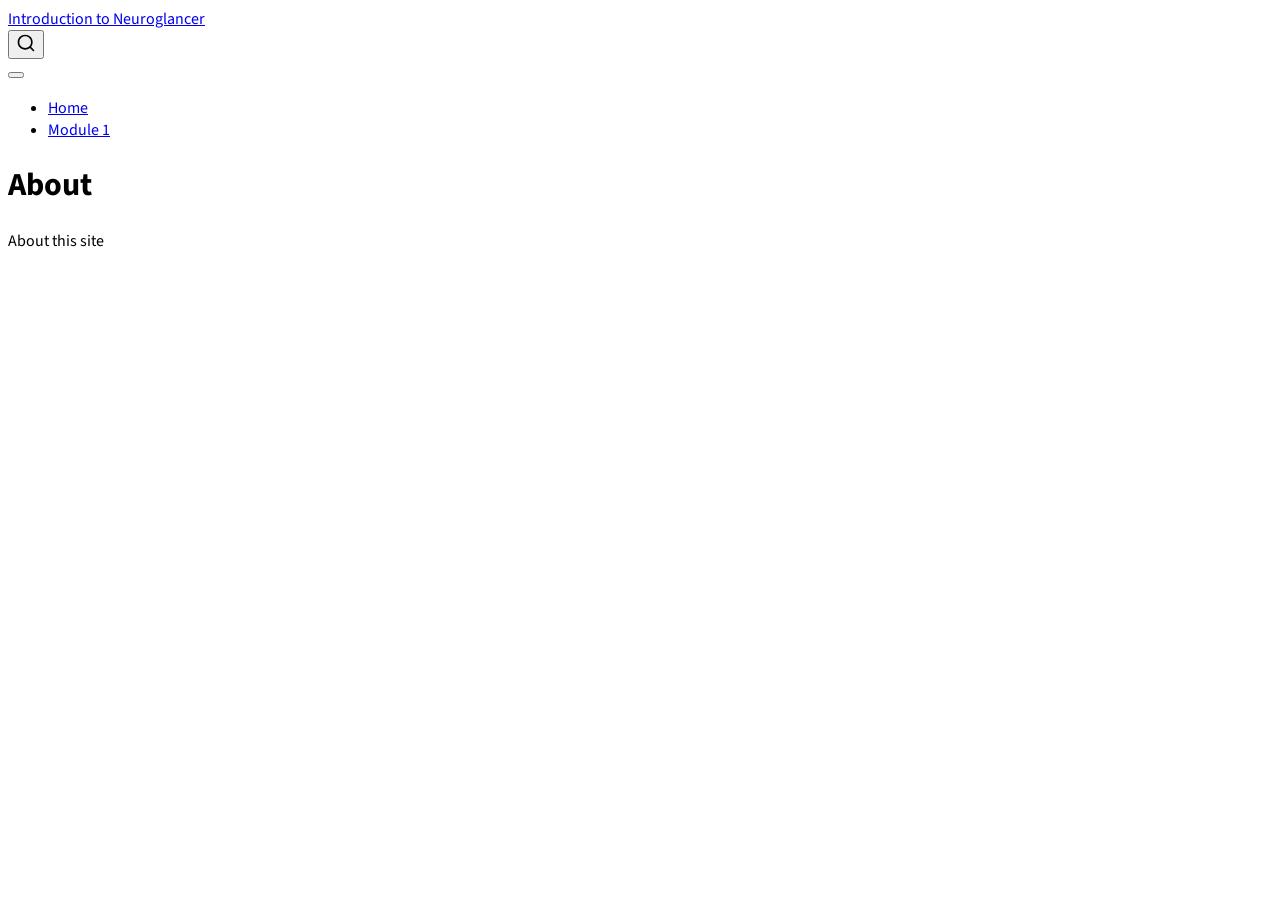
==== about.html @ 0a930d96 "Built site for gh-pages" ====
<!DOCTYPE html>
<html xmlns="http://www.w3.org/1999/xhtml" lang="en" xml:lang="en"><head>

<meta charset="utf-8">
<meta name="generator" content="quarto-1.9.38">

<meta name="viewport" content="width=device-width, initial-scale=1.0, user-scalable=yes">


<title>About – Introduction to Neuroglancer</title>
<style>
/* Default styles provided by pandoc.
** See https://pandoc.org/MANUAL.html#variables-for-html for config info.
*/
code{white-space: pre-wrap;}
span.smallcaps{font-variant: small-caps;}
div.columns{display: flex; gap: min(4vw, 1.5em);}
div.column{flex: auto; overflow-x: auto;}
div.hanging-indent{margin-left: 1.5em; text-indent: -1.5em;}
ul.task-list{list-style: none;}
ul.task-list li input[type="checkbox"] {
  width: 0.8em;
  margin: 0 0.8em 0.2em -1em; /* quarto-specific, see https://github.com/quarto-dev/quarto-cli/issues/4556 */ 
  vertical-align: middle;
}
</style>


<script src="site_libs/quarto-nav/quarto-nav.js"></script>
<script src="site_libs/quarto-nav/headroom.min.js"></script>
<script src="site_libs/clipboard/clipboard.min.js"></script>
<script src="site_libs/quarto-search/autocomplete.umd.js"></script>
<script src="site_libs/quarto-search/fuse.min.js"></script>
<script src="site_libs/quarto-search/quarto-search.js"></script>
<meta name="quarto:offset" content="./">
<script src="site_libs/quarto-html/quarto.js" type="module"></script>
<script src="site_libs/quarto-html/tabsets/tabsets.js" type="module"></script>
<script src="site_libs/quarto-html/popper.min.js"></script>
<script src="site_libs/quarto-html/tippy.umd.min.js"></script>
<script src="site_libs/quarto-html/anchor.min.js"></script>
<link href="site_libs/quarto-html/tippy.css" rel="stylesheet">
<link href="site_libs/quarto-html/quarto-syntax-highlighting-15634bcf2e68342d4ad2dfa704d543f6.css" rel="stylesheet" id="quarto-text-highlighting-styles">
<script src="site_libs/bootstrap/bootstrap.min.js"></script>
<link href="site_libs/bootstrap/bootstrap-icons.css" rel="stylesheet">
<link href="site_libs/bootstrap/bootstrap-a0f9fd0d421825b736dc1bbcbcba2219.min.css" rel="stylesheet" append-hash="true" id="quarto-bootstrap" data-mode="light">
<script id="quarto-search-options" type="application/json">{
  "location": "navbar",
  "copy-button": false,
  "collapse-after": 3,
  "panel-placement": "end",
  "type": "overlay",
  "limit": 50,
  "keyboard-shortcut": [
    "f",
    "/",
    "s"
  ],
  "show-item-context": false,
  "language": {
    "search-no-results-text": "No results",
    "search-matching-documents-text": "matching documents",
    "search-copy-link-title": "Copy link to search",
    "search-hide-matches-text": "Hide additional matches",
    "search-more-match-text": "more match in this document",
    "search-more-matches-text": "more matches in this document",
    "search-clear-button-title": "Clear",
    "search-text-placeholder": "",
    "search-detached-cancel-button-title": "Cancel",
    "search-submit-button-title": "Submit",
    "search-label": "Search"
  }
}</script>


<link rel="stylesheet" href="styles.css">
</head>

<body class="nav-fixed quarto-light">

<div id="quarto-search-results"></div>
  <header id="quarto-header" class="headroom fixed-top">
    <nav class="navbar navbar-expand-lg " data-bs-theme="dark">
      <div class="navbar-container container-fluid">
      <div class="navbar-brand-container mx-auto">
    <a class="navbar-brand" href="./index.html">
    <span class="navbar-title">Introduction to Neuroglancer</span>
    </a>
  </div>
            <div id="quarto-search" class="" title="Search"></div>
          <button class="navbar-toggler" type="button" data-bs-toggle="collapse" data-bs-target="#navbarCollapse" aria-controls="navbarCollapse" role="menu" aria-expanded="false" aria-label="Toggle navigation" onclick="if (window.quartoToggleHeadroom) { window.quartoToggleHeadroom(); }">
  <span class="navbar-toggler-icon"></span>
</button>
          <div class="collapse navbar-collapse" id="navbarCollapse">
            <ul class="navbar-nav navbar-nav-scroll me-auto">
  <li class="nav-item">
    <a class="nav-link" href="./index.html"> 
<span class="menu-text">Home</span></a>
  </li>  
  <li class="nav-item">
    <a class="nav-link" href="./module-1.html"> 
<span class="menu-text">Module 1</span></a>
  </li>  
</ul>
          </div> <!-- /navcollapse -->
            <div class="quarto-navbar-tools">
</div>
      </div> <!-- /container-fluid -->
    </nav>
</header>
<!-- content -->
<div id="quarto-content" class="quarto-container page-columns page-rows-contents page-layout-article page-navbar">
<!-- sidebar -->
<!-- margin-sidebar -->
    <div id="quarto-margin-sidebar" class="sidebar margin-sidebar zindex-bottom">
        
    </div>
<!-- main -->
<main class="content" id="quarto-document-content">

<header id="title-block-header" class="quarto-title-block default">
<div class="quarto-title">
<h1 class="title">About</h1>
</div>



<div class="quarto-title-meta">

    
  
    
  </div>
  


</header>


<p>About this site</p>



</main> <!-- /main -->
<script id="quarto-html-after-body" type="application/javascript">
  window.document.addEventListener("DOMContentLoaded", function (event) {
    const icon = "";
    const anchorJS = new window.AnchorJS();
    anchorJS.options = {
      placement: 'right',
      icon: icon
    };
    anchorJS.add('.anchored');
    const isCodeAnnotation = (el) => {
      for (const clz of el.classList) {
        if (clz.startsWith('code-annotation-')) {                     
          return true;
        }
      }
      return false;
    }
    const onCopySuccess = function(e) {
      // button target
      const button = e.trigger;
      // don't keep focus
      button.blur();
      // flash "checked"
      button.classList.add('code-copy-button-checked');
      var currentTitle = button.getAttribute("title");
      button.setAttribute("title", "Copied!");
      let tooltip;
      if (window.bootstrap) {
        button.setAttribute("data-bs-toggle", "tooltip");
        button.setAttribute("data-bs-placement", "left");
        button.setAttribute("data-bs-title", "Copied!");
        tooltip = new bootstrap.Tooltip(button, 
          { trigger: "manual", 
            customClass: "code-copy-button-tooltip",
            offset: [0, -8]});
        tooltip.show();    
      }
      setTimeout(function() {
        if (tooltip) {
          tooltip.hide();
          button.removeAttribute("data-bs-title");
          button.removeAttribute("data-bs-toggle");
          button.removeAttribute("data-bs-placement");
        }
        button.setAttribute("title", currentTitle);
        button.classList.remove('code-copy-button-checked');
      }, 1000);
      // clear code selection
      e.clearSelection();
    }
    const getTextToCopy = function(trigger) {
      const outerScaffold = trigger.parentElement.cloneNode(true);
      const codeEl = outerScaffold.querySelector('code');
      for (const childEl of codeEl.children) {
        if (isCodeAnnotation(childEl)) {
          childEl.remove();
        }
      }
      return codeEl.innerText;
    }
    const clipboard = new window.ClipboardJS('.code-copy-button:not([data-in-quarto-modal])', {
      text: getTextToCopy
    });
    clipboard.on('success', onCopySuccess);
    if (window.document.getElementById('quarto-embedded-source-code-modal')) {
      const clipboardModal = new window.ClipboardJS('.code-copy-button[data-in-quarto-modal]', {
        text: getTextToCopy,
        container: window.document.getElementById('quarto-embedded-source-code-modal')
      });
      clipboardModal.on('success', onCopySuccess);
    }
      var localhostRegex = new RegExp(/^(?:http|https):\/\/localhost\:?[0-9]*\//);
      var mailtoRegex = new RegExp(/^mailto:/);
        var filterRegex = new RegExp('/' + window.location.host + '/');
      var isInternal = (href) => {
          return filterRegex.test(href) || localhostRegex.test(href) || mailtoRegex.test(href);
      }
      // Inspect non-navigation links and adorn them if external
     var links = window.document.querySelectorAll('a[href]:not(.nav-link):not(.navbar-brand):not(.toc-action):not(.sidebar-link):not(.sidebar-item-toggle):not(.pagination-link):not(.no-external):not([aria-hidden]):not(.dropdown-item):not(.quarto-navigation-tool):not(.about-link)');
      for (var i=0; i<links.length; i++) {
        const link = links[i];
        if (!isInternal(link.href)) {
          // undo the damage that might have been done by quarto-nav.js in the case of
          // links that we want to consider external
          if (link.dataset.originalHref !== undefined) {
            link.href = link.dataset.originalHref;
          }
            // target, if specified
            link.setAttribute("target", "_blank");
            if (link.getAttribute("rel") === null) {
              link.setAttribute("rel", "noopener");
            }
        }
      }
    function tippyHover(el, contentFn, onTriggerFn, onUntriggerFn) {
      const config = {
        allowHTML: true,
        maxWidth: 500,
        delay: 100,
        arrow: false,
        appendTo: function(el) {
            return el.parentElement;
        },
        interactive: true,
        interactiveBorder: 10,
        theme: 'quarto',
        placement: 'bottom-start',
      };
      if (contentFn) {
        config.content = contentFn;
      }
      if (onTriggerFn) {
        config.onTrigger = onTriggerFn;
      }
      if (onUntriggerFn) {
        config.onUntrigger = onUntriggerFn;
      }
      window.tippy(el, config); 
    }
    const noterefs = window.document.querySelectorAll('a[role="doc-noteref"]');
    for (var i=0; i<noterefs.length; i++) {
      const ref = noterefs[i];
      tippyHover(ref, function() {
        // use id or data attribute instead here
        let href = ref.getAttribute('data-footnote-href') || ref.getAttribute('href');
        try { href = new URL(href).hash; } catch {}
        const id = href.replace(/^#\/?/, "");
        const note = window.document.getElementById(id);
        if (note) {
          return note.innerHTML;
        } else {
          return "";
        }
      });
    }
    const xrefs = window.document.querySelectorAll('a.quarto-xref');
    const processXRef = (id, note) => {
      // Strip column container classes
      const stripColumnClz = (el) => {
        el.classList.remove("page-full", "page-columns");
        if (el.children) {
          for (const child of el.children) {
            stripColumnClz(child);
          }
        }
      }
      stripColumnClz(note)
      if (id === null || id.startsWith('sec-')) {
        // Special case sections, only their first couple elements
        const container = document.createElement("div");
        if (note.children && note.children.length > 2) {
          container.appendChild(note.children[0].cloneNode(true));
          for (let i = 1; i < note.children.length; i++) {
            const child = note.children[i];
            if (child.tagName === "P" && child.innerText === "") {
              continue;
            } else {
              container.appendChild(child.cloneNode(true));
              break;
            }
          }
          if (window.Quarto?.typesetMath) {
            window.Quarto.typesetMath(container);
          }
          return container.innerHTML
        } else {
          if (window.Quarto?.typesetMath) {
            window.Quarto.typesetMath(note);
          }
          return note.innerHTML;
        }
      } else {
        // Remove any anchor links if they are present
        const anchorLink = note.querySelector('a.anchorjs-link');
        if (anchorLink) {
          anchorLink.remove();
        }
        if (window.Quarto?.typesetMath) {
          window.Quarto.typesetMath(note);
        }
        if (note.classList.contains("callout")) {
          return note.outerHTML;
        } else {
          return note.innerHTML;
        }
      }
    }
    for (var i=0; i<xrefs.length; i++) {
      const xref = xrefs[i];
      tippyHover(xref, undefined, function(instance) {
        instance.disable();
        let url = xref.getAttribute('href');
        let hash = undefined; 
        if (url.startsWith('#')) {
          hash = url;
        } else {
          try { hash = new URL(url).hash; } catch {}
        }
        if (hash) {
          const id = hash.replace(/^#\/?/, "");
          const note = window.document.getElementById(id);
          if (note !== null) {
            try {
              const html = processXRef(id, note.cloneNode(true));
              instance.setContent(html);
            } finally {
              instance.enable();
              instance.show();
            }
          } else {
            // See if we can fetch this
            fetch(url.split('#')[0])
            .then(res => res.text())
            .then(html => {
              const parser = new DOMParser();
              const htmlDoc = parser.parseFromString(html, "text/html");
              const note = htmlDoc.getElementById(id);
              if (note !== null) {
                const html = processXRef(id, note);
                instance.setContent(html);
              } 
            }).finally(() => {
              instance.enable();
              instance.show();
            });
          }
        } else {
          // See if we can fetch a full url (with no hash to target)
          // This is a special case and we should probably do some content thinning / targeting
          fetch(url)
          .then(res => res.text())
          .then(html => {
            const parser = new DOMParser();
            const htmlDoc = parser.parseFromString(html, "text/html");
            const note = htmlDoc.querySelector('main.content');
            if (note !== null) {
              // This should only happen for chapter cross references
              // (since there is no id in the URL)
              // remove the first header
              if (note.children.length > 0 && note.children[0].tagName === "HEADER") {
                note.children[0].remove();
              }
              const html = processXRef(null, note);
              instance.setContent(html);
            } 
          }).finally(() => {
            instance.enable();
            instance.show();
          });
        }
      }, function(instance) {
      });
    }
        let selectedAnnoteEl;
        const selectorForAnnotation = ( cell, annotation) => {
          let cellAttr = 'data-code-cell="' + cell + '"';
          let lineAttr = 'data-code-annotation="' +  annotation + '"';
          const selector = 'span[' + cellAttr + '][' + lineAttr + ']';
          return selector;
        }
        const selectCodeLines = (annoteEl) => {
          const doc = window.document;
          const targetCell = annoteEl.getAttribute("data-target-cell");
          const targetAnnotation = annoteEl.getAttribute("data-target-annotation");
          const annoteSpan = window.document.querySelector(selectorForAnnotation(targetCell, targetAnnotation));
          const lines = annoteSpan.getAttribute("data-code-lines").split(",");
          const lineIds = lines.map((line) => {
            return targetCell + "-" + line;
          })
          let top = null;
          let height = null;
          let parent = null;
          if (lineIds.length > 0) {
              //compute the position of the single el (top and bottom and make a div)
              const el = window.document.getElementById(lineIds[0]);
              top = el.offsetTop;
              height = el.offsetHeight;
              parent = el.parentElement.parentElement;
            if (lineIds.length > 1) {
              const lastEl = window.document.getElementById(lineIds[lineIds.length - 1]);
              const bottom = lastEl.offsetTop + lastEl.offsetHeight;
              height = bottom - top;
            }
            if (top !== null && height !== null && parent !== null) {
              // cook up a div (if necessary) and position it 
              let div = window.document.getElementById("code-annotation-line-highlight");
              if (div === null) {
                div = window.document.createElement("div");
                div.setAttribute("id", "code-annotation-line-highlight");
                div.style.position = 'absolute';
                parent.appendChild(div);
              }
              div.style.top = top - 2 + "px";
              div.style.height = height + 4 + "px";
              div.style.left = 0;
              let gutterDiv = window.document.getElementById("code-annotation-line-highlight-gutter");
              if (gutterDiv === null) {
                gutterDiv = window.document.createElement("div");
                gutterDiv.setAttribute("id", "code-annotation-line-highlight-gutter");
                gutterDiv.style.position = 'absolute';
                const codeCell = window.document.getElementById(targetCell);
                const gutter = codeCell.querySelector('.code-annotation-gutter');
                gutter.appendChild(gutterDiv);
              }
              gutterDiv.style.top = top - 2 + "px";
              gutterDiv.style.height = height + 4 + "px";
            }
            selectedAnnoteEl = annoteEl;
          }
        };
        const unselectCodeLines = () => {
          const elementsIds = ["code-annotation-line-highlight", "code-annotation-line-highlight-gutter"];
          elementsIds.forEach((elId) => {
            const div = window.document.getElementById(elId);
            if (div) {
              div.remove();
            }
          });
          selectedAnnoteEl = undefined;
        };
          // Handle positioning of the toggle
      window.addEventListener(
        "resize",
        throttle(() => {
          elRect = undefined;
          if (selectedAnnoteEl) {
            selectCodeLines(selectedAnnoteEl);
          }
        }, 10)
      );
      function throttle(fn, ms) {
      let throttle = false;
      let timer;
        return (...args) => {
          if(!throttle) { // first call gets through
              fn.apply(this, args);
              throttle = true;
          } else { // all the others get throttled
              if(timer) clearTimeout(timer); // cancel #2
              timer = setTimeout(() => {
                fn.apply(this, args);
                timer = throttle = false;
              }, ms);
          }
        };
      }
        // Attach click handler to the DT
        const annoteDls = window.document.querySelectorAll('dt[data-target-cell]');
        for (const annoteDlNode of annoteDls) {
          annoteDlNode.addEventListener('click', (event) => {
            const clickedEl = event.target;
            if (clickedEl !== selectedAnnoteEl) {
              unselectCodeLines();
              const activeEl = window.document.querySelector('dt[data-target-cell].code-annotation-active');
              if (activeEl) {
                activeEl.classList.remove('code-annotation-active');
              }
              selectCodeLines(clickedEl);
              clickedEl.classList.add('code-annotation-active');
            } else {
              // Unselect the line
              unselectCodeLines();
              clickedEl.classList.remove('code-annotation-active');
            }
          });
        }
    const findCites = (el) => {
      const parentEl = el.parentElement;
      if (parentEl) {
        const cites = parentEl.dataset.cites;
        if (cites) {
          return {
            el,
            cites: cites.split(' ')
          };
        } else {
          return findCites(el.parentElement)
        }
      } else {
        return undefined;
      }
    };
    var bibliorefs = window.document.querySelectorAll('a[role="doc-biblioref"]');
    for (var i=0; i<bibliorefs.length; i++) {
      const ref = bibliorefs[i];
      const citeInfo = findCites(ref);
      if (citeInfo) {
        tippyHover(citeInfo.el, function() {
          var popup = window.document.createElement('div');
          citeInfo.cites.forEach(function(cite) {
            var citeDiv = window.document.createElement('div');
            citeDiv.classList.add('hanging-indent');
            citeDiv.classList.add('csl-entry');
            var biblioDiv = window.document.getElementById('ref-' + cite);
            if (biblioDiv) {
              citeDiv.innerHTML = biblioDiv.innerHTML;
            }
            popup.appendChild(citeDiv);
          });
          return popup.innerHTML;
        });
      }
    }
  });
  </script>
</div> <!-- /content -->




</body></html>
---- site_libs/quarto-html/tippy.css ----
.tippy-box[data-animation=fade][data-state=hidden]{opacity:0}[data-tippy-root]{max-width:calc(100vw - 10px)}.tippy-box{position:relative;background-color:#333;color:#fff;border-radius:4px;font-size:14px;line-height:1.4;white-space:normal;outline:0;transition-property:transform,visibility,opacity}.tippy-box[data-placement^=top]>.tippy-arrow{bottom:0}.tippy-box[data-placement^=top]>.tippy-arrow:before{bottom:-7px;left:0;border-width:8px 8px 0;border-top-color:initial;transform-origin:center top}.tippy-box[data-placement^=bottom]>.tippy-arrow{top:0}.tippy-box[data-placement^=bottom]>.tippy-arrow:before{top:-7px;left:0;border-width:0 8px 8px;border-bottom-color:initial;transform-origin:center bottom}.tippy-box[data-placement^=left]>.tippy-arrow{right:0}.tippy-box[data-placement^=left]>.tippy-arrow:before{border-width:8px 0 8px 8px;border-left-color:initial;right:-7px;transform-origin:center left}.tippy-box[data-placement^=right]>.tippy-arrow{left:0}.tippy-box[data-placement^=right]>.tippy-arrow:before{left:-7px;border-width:8px 8px 8px 0;border-right-color:initial;transform-origin:center right}.tippy-box[data-inertia][data-state=visible]{transition-timing-function:cubic-bezier(.54,1.5,.38,1.11)}.tippy-arrow{width:16px;height:16px;color:#333}.tippy-arrow:before{content:"";position:absolute;border-color:transparent;border-style:solid}.tippy-content{position:relative;padding:5px 9px;z-index:1}
---- site_libs/quarto-html/quarto-syntax-highlighting-15634bcf2e68342d4ad2dfa704d543f6.css ----
/* quarto syntax highlight colors */
:root {
  --quarto-hl-ot-color: #003B4F;
  --quarto-hl-at-color: #657422;
  --quarto-hl-ss-color: #20794D;
  --quarto-hl-an-color: #5E5E5E;
  --quarto-hl-fu-color: #4758AB;
  --quarto-hl-st-color: #20794D;
  --quarto-hl-cf-color: #003B4F;
  --quarto-hl-op-color: #5E5E5E;
  --quarto-hl-er-color: #AD0000;
  --quarto-hl-bn-color: #AD0000;
  --quarto-hl-al-color: #AD0000;
  --quarto-hl-va-color: #111111;
  --quarto-hl-bu-color: inherit;
  --quarto-hl-ex-color: inherit;
  --quarto-hl-pp-color: #AD0000;
  --quarto-hl-in-color: #5E5E5E;
  --quarto-hl-vs-color: #20794D;
  --quarto-hl-wa-color: #5E5E5E;
  --quarto-hl-do-color: #5E5E5E;
  --quarto-hl-im-color: #00769E;
  --quarto-hl-ch-color: #20794D;
  --quarto-hl-dt-color: #AD0000;
  --quarto-hl-fl-color: #AD0000;
  --quarto-hl-co-color: #5E5E5E;
  --quarto-hl-cv-color: #5E5E5E;
  --quarto-hl-cn-color: #8f5902;
  --quarto-hl-sc-color: #5E5E5E;
  --quarto-hl-dv-color: #AD0000;
  --quarto-hl-kw-color: #003B4F;
}

/* other quarto variables */
:root {
  --quarto-font-monospace: SFMono-Regular, Menlo, Monaco, Consolas, "Liberation Mono", "Courier New", monospace;
}

/* syntax highlight based on Pandoc's rules */
pre > code.sourceCode > span {
  color: #003B4F;
}

code.sourceCode > span {
  color: #003B4F;
}

div.sourceCode,
div.sourceCode pre.sourceCode {
  color: #003B4F;
}

/* Normal */
code span {
  color: #003B4F;
}

/* Alert */
code span.al {
  color: #AD0000;
  font-style: inherit;
}

/* Annotation */
code span.an {
  color: #5E5E5E;
  font-style: inherit;
}

/* Attribute */
code span.at {
  color: #657422;
  font-style: inherit;
}

/* BaseN */
code span.bn {
  color: #AD0000;
  font-style: inherit;
}

/* BuiltIn */
code span.bu {
  font-style: inherit;
}

/* ControlFlow */
code span.cf {
  color: #003B4F;
  font-weight: bold;
  font-style: inherit;
}

/* Char */
code span.ch {
  color: #20794D;
  font-style: inherit;
}

/* Constant */
code span.cn {
  color: #8f5902;
  font-style: inherit;
}

/* Comment */
code span.co {
  color: #5E5E5E;
  font-style: inherit;
}

/* CommentVar */
code span.cv {
  color: #5E5E5E;
  font-style: italic;
}

/* Documentation */
code span.do {
  color: #5E5E5E;
  font-style: italic;
}

/* DataType */
code span.dt {
  color: #AD0000;
  font-style: inherit;
}

/* DecVal */
code span.dv {
  color: #AD0000;
  font-style: inherit;
}

/* Error */
code span.er {
  color: #AD0000;
  font-style: inherit;
}

/* Extension */
code span.ex {
  font-style: inherit;
}

/* Float */
code span.fl {
  color: #AD0000;
  font-style: inherit;
}

/* Function */
code span.fu {
  color: #4758AB;
  font-style: inherit;
}

/* Import */
code span.im {
  color: #00769E;
  font-style: inherit;
}

/* Information */
code span.in {
  color: #5E5E5E;
  font-style: inherit;
}

/* Keyword */
code span.kw {
  color: #003B4F;
  font-weight: bold;
  font-style: inherit;
}

/* Operator */
code span.op {
  color: #5E5E5E;
  font-style: inherit;
}

/* Other */
code span.ot {
  color: #003B4F;
  font-style: inherit;
}

/* Preprocessor */
code span.pp {
  color: #AD0000;
  font-style: inherit;
}

/* SpecialChar */
code span.sc {
  color: #5E5E5E;
  font-style: inherit;
}

/* SpecialString */
code span.ss {
  color: #20794D;
  font-style: inherit;
}

/* String */
code span.st {
  color: #20794D;
  font-style: inherit;
}

/* Variable */
code span.va {
  color: #111111;
  font-style: inherit;
}

/* VerbatimString */
code span.vs {
  color: #20794D;
  font-style: inherit;
}

/* Warning */
code span.wa {
  color: #5E5E5E;
  font-style: italic;
}

.prevent-inlining {
  content: "</";
}

/*# sourceMappingURL=f23921c56f73e400b49028c9186a1aa0.css.map */
---- styles.css ----
/* css styles */

/* import fonts */
@import url('https://fonts.googleapis.com/css2?family=Source+Sans+3:ital,wght@0,400;0,600;0,700;1,400;1,600&display=swap');

body {
  font-family: "Source Sans 3", system-ui, -apple-system, "Segoe UI", sans-serif;
}


/* Student-task callout (matches the PDF "task" box: warm tint + left accent bar,
   auto-numbered "Task N.") */
body { counter-reset: taskcounter; }
.task {
  background: #FAEEDA;
  border-left: 4px solid #BA7517;
  border-radius: 0;
  padding: 0.6rem 0.9rem;
  margin: 1rem 0;
  counter-increment: taskcounter;
}
.task > :first-child { margin-top: 0; }
.task > :last-child { margin-bottom: 0; }
.task > :first-child::before {
  content: "Task " counter(taskcounter) ". ";
  font-weight: 600;
}


/* all formats */

.print-only {
  display: none;
}
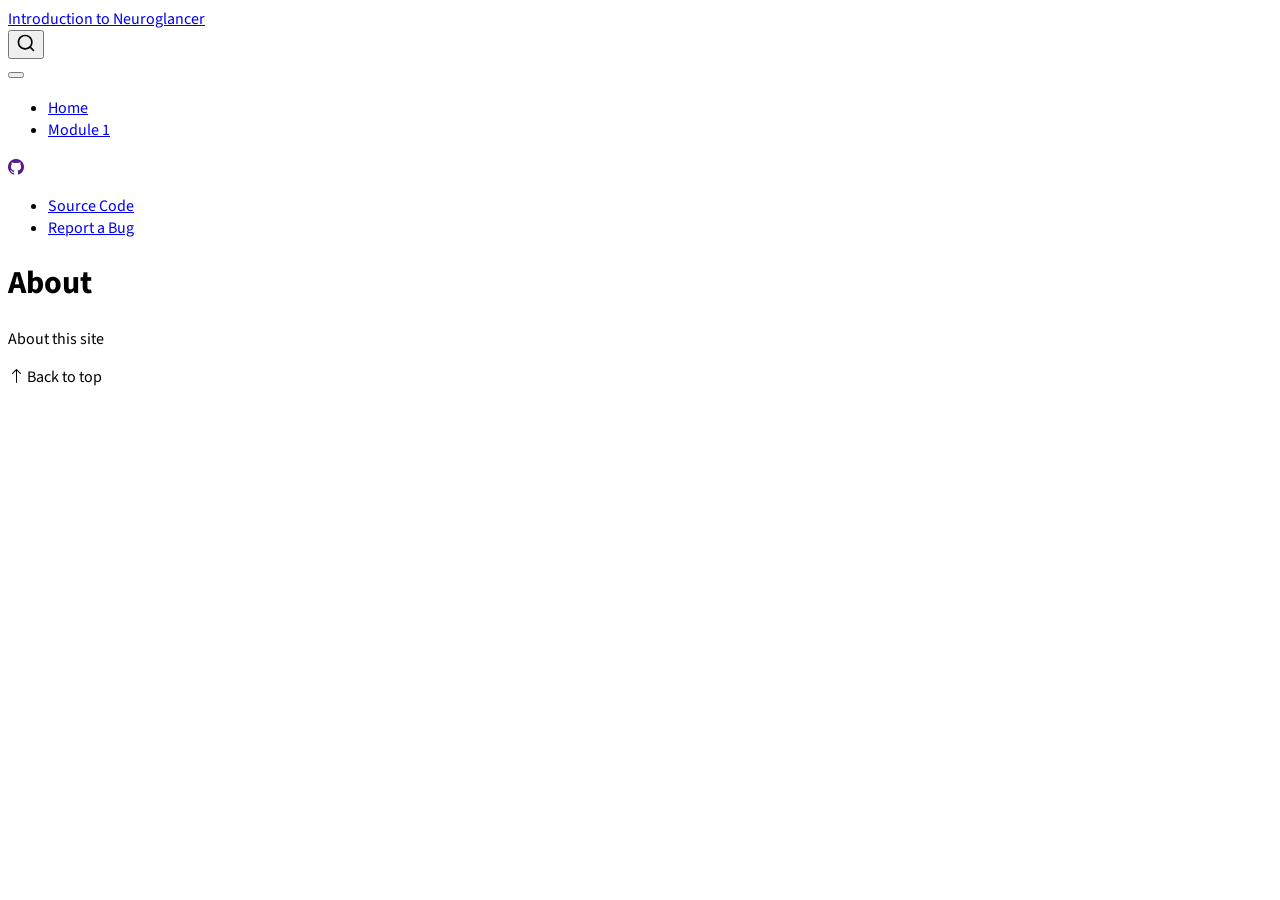
==== commit 0f2d21ae: "Built site for gh-pages" ====
--- a/about.html
+++ b/about.html
@@ -103,6 +103,21 @@
 </ul>
           </div> <!-- /navcollapse -->
             <div class="quarto-navbar-tools">
+    <div class="dropdown">
+      <a href="" title="" id="quarto-navigation-tool-dropdown-0" class="quarto-navigation-tool dropdown-toggle px-1" data-bs-toggle="dropdown" aria-expanded="false" role="link" aria-label=""><i class="bi bi-github"></i></a>
+      <ul class="dropdown-menu" aria-labelledby="quarto-navigation-tool-dropdown-0">
+          <li>
+            <a class="dropdown-item quarto-navbar-tools-item" href="https://github.com/AllenInstitute/Introduction_to_Neuroglancer">
+            Source Code
+            </a>
+          </li>
+          <li>
+            <a class="dropdown-item quarto-navbar-tools-item" href="https://github.com/AllenInstitute/Introduction_to_Neuroglancer/issues">
+            Report a Bug
+            </a>
+          </li>
+      </ul>
+    </div>
 </div>
       </div> <!-- /container-fluid -->
     </nav>
@@ -140,7 +155,7 @@
 
 
 
-</main> <!-- /main -->
+<a onclick="window.scrollTo(0, 0); return false;" role="button" id="quarto-back-to-top"><i class="bi bi-arrow-up"></i> Back to top</a></main> <!-- /main -->
 <script id="quarto-html-after-body" type="application/javascript">
   window.document.addEventListener("DOMContentLoaded", function (event) {
     const icon = "";
@@ -214,7 +229,7 @@
     }
       var localhostRegex = new RegExp(/^(?:http|https):\/\/localhost\:?[0-9]*\//);
       var mailtoRegex = new RegExp(/^mailto:/);
-        var filterRegex = new RegExp('/' + window.location.host + '/');
+        var filterRegex = new RegExp("https:\/\/AllenInstitute\.github\.io\/Introduction_to_Neuroglancer\/");
       var isInternal = (href) => {
           return filterRegex.test(href) || localhostRegex.test(href) || mailtoRegex.test(href);
       }
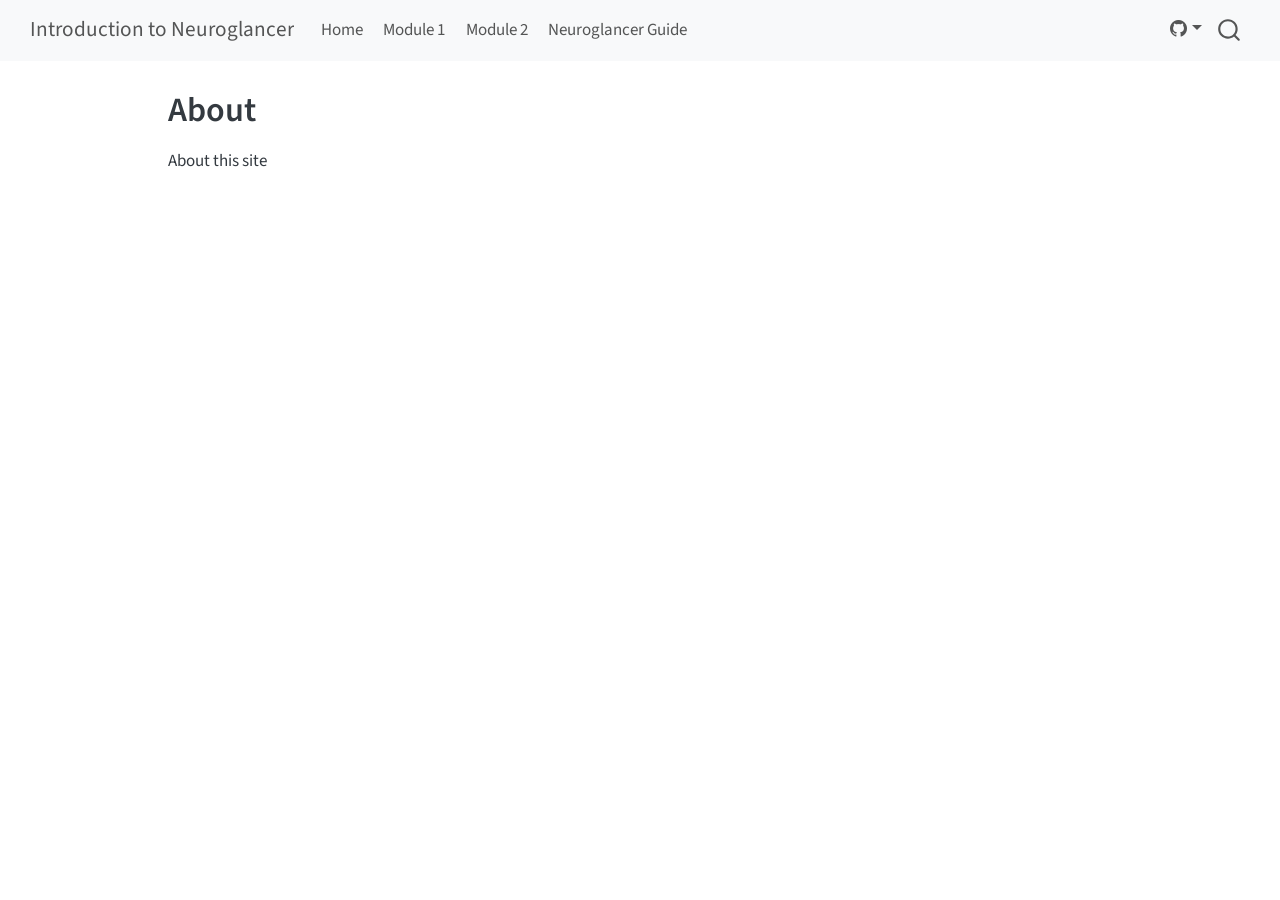
==== commit 54cd5584: "Built site for gh-pages" ====
--- a/about.html
+++ b/about.html
@@ -2,7 +2,7 @@
 <html xmlns="http://www.w3.org/1999/xhtml" lang="en" xml:lang="en"><head>
 
 <meta charset="utf-8">
-<meta name="generator" content="quarto-1.9.38">
+<meta name="generator" content="quarto-1.10.18">
 
 <meta name="viewport" content="width=device-width, initial-scale=1.0, user-scalable=yes">
 
@@ -12,10 +12,13 @@
 /* Default styles provided by pandoc.
 ** See https://pandoc.org/MANUAL.html#variables-for-html for config info.
 */
-code{white-space: pre-wrap;}
 span.smallcaps{font-variant: small-caps;}
-div.columns{display: flex; gap: min(4vw, 1.5em);}
-div.column{flex: auto; overflow-x: auto;}
+div.columns{display: flex; gap: 1.5em;}
+div.column{flex: auto;}
+@media screen {
+div.columns{gap: min(4vw, 1.5em);}
+div.column{overflow-x: auto;}
+}
 div.hanging-indent{margin-left: 1.5em; text-indent: -1.5em;}
 ul.task-list{list-style: none;}
 ul.task-list li input[type="checkbox"] {
@@ -39,10 +42,10 @@
 <script src="site_libs/quarto-html/tippy.umd.min.js"></script>
 <script src="site_libs/quarto-html/anchor.min.js"></script>
 <link href="site_libs/quarto-html/tippy.css" rel="stylesheet">
-<link href="site_libs/quarto-html/quarto-syntax-highlighting-15634bcf2e68342d4ad2dfa704d543f6.css" rel="stylesheet" id="quarto-text-highlighting-styles">
+<link href="site_libs/quarto-html/quarto-syntax-highlighting-64a204ab8560d761af7679ceaba22944.css" rel="stylesheet" id="quarto-text-highlighting-styles">
 <script src="site_libs/bootstrap/bootstrap.min.js"></script>
 <link href="site_libs/bootstrap/bootstrap-icons.css" rel="stylesheet">
-<link href="site_libs/bootstrap/bootstrap-a0f9fd0d421825b736dc1bbcbcba2219.min.css" rel="stylesheet" append-hash="true" id="quarto-bootstrap" data-mode="light">
+<link href="site_libs/bootstrap/bootstrap-172ba59bd5e0b52282274ba0c0cc16fc.min.css" rel="stylesheet" append-hash="true" id="quarto-bootstrap" data-mode="light">
 <script id="quarto-search-options" type="application/json">{
   "location": "navbar",
   "copy-button": false,
@@ -99,6 +102,14 @@
   <li class="nav-item">
     <a class="nav-link" href="./module-1.html"> 
 <span class="menu-text">Module 1</span></a>
+  </li>  
+  <li class="nav-item">
+    <a class="nav-link" href="./module-2.html"> 
+<span class="menu-text">Module 2</span></a>
+  </li>  
+  <li class="nav-item">
+    <a class="nav-link" href="./neuroglancer-guide/neuroglancer-guide.html"> 
+<span class="menu-text">Neuroglancer Guide</span></a>
   </li>  
 </ul>
           </div> <!-- /navcollapse -->
@@ -156,6 +167,532 @@
 
 
 <a onclick="window.scrollTo(0, 0); return false;" role="button" id="quarto-back-to-top"><i class="bi bi-arrow-up"></i> Back to top</a></main> <!-- /main -->
+<!-- Client-side student answers (serverless): persists to localStorage and
+
+     offers a floating Download / Copy panel. Nothing leaves the browser.
+
+
+
+     Authoring forms handled:
+
+       1.  shortcode -> <textarea class="answer-field">
+
+       2. Write-in tables          -> blank <td> cells become inputs. No markup
+
+          change needed. A cell that holds an element (e.g. an icon image) is
+
+          never treated as a blank, so icon/reference tables are left intact.
+
+          A column becomes a DROPDOWN if its header/label cell
+
+          ends with a brace list of options, separated by ";" or "|", e.g.
+
+              **Cell Body Layer** {Layer 1;Layer 2/3;Layer 4;Layer 5;Layer 6}
+
+          (";" needs no escaping in a table cell; if you use "|", escape it as \|
+
+          in a .qmd — in an .ipynb prefer ";" to avoid JSON backslash escaping.)
+
+
+
+     Export (Download all / Copy this page) rebuilds each answer table as a
+
+     Markdown table with the student's entries filled in, so it maps 1:1 back to
+
+     what they saw on the page. Wired site-wide via include-after-body (HTML only). -->
+
+<div id="answers-panel" class="answers-panel no-print" hidden="">
+
+  <span class="answers-panel-label">My answers</span>
+
+  <button type="button" id="answers-download" class="answers-btn">⬇ Download all</button>
+
+  <button type="button" id="answers-copy" class="answers-btn">⧉ Copy this page</button>
+
+  <span id="answers-status" class="answers-status" aria-live="polite"></span>
+
+</div>
+
+<script>
+
+(function () {
+
+  "use strict";
+
+  var NS = "introng:";                   // value keys:  introng:<path>::<id>
+
+  var META = "introng:meta:";            // structure:   introng:meta:<path>
+
+  var pageKey = location.pathname;
+
+  var pageTitle = (document.title || pageKey)
+
+    .replace(/\s*[–—|-]\s*Introduction to Neuroglancer.*$/i, "").trim() || pageKey;
+
+
+
+  function lsGet(k) { try { return localStorage.getItem(k); } catch (e) { return null; } }
+
+  function lsSet(k, v) { try { localStorage.setItem(k, v); } catch (e) {} }
+
+  function keyFor(id) { return NS + pageKey + "::" + id; }
+
+  function esc(s) { return String(s == null ? "" : s).replace(/\s+/g, " ").replace(/\|/g, "\\|").trim(); }
+
+
+
+  var fields = [];        // {el, id, prompt} — everything autosaved/restored
+
+  var liveTables = [];    // current page, DOM-resolved: {title, headers, rows:[[cell]]}
+
+  var liveTextareas = []; // current page: {el, prompt}
+
+
+
+  function wireSave(el, id, prompt) {
+
+    function save() { lsSet(keyFor(id), JSON.stringify({ v: el.value, p: prompt, page: pageKey, title: pageTitle })); }
+
+    el.addEventListener("input", save);
+
+    el.addEventListener("change", save);
+
+  }
+
+
+
+  // ---- 1. Textarea widgets from  ------------------------------
+
+  Array.prototype.slice.call(document.querySelectorAll(".answer-field")).forEach(function (el) {
+
+    var promptEl = el.previousElementSibling;
+
+    var prompt = promptEl ? promptEl.textContent.trim() : el.getAttribute("data-answer-id");
+
+    fields.push({ el: el, id: el.getAttribute("data-answer-id"), prompt: prompt });
+
+    liveTextareas.push({ el: el, prompt: prompt });
+
+  });
+
+
+
+  // ---- 2. Write-in tables ---------------------------------------------------
+
+  function nearestHeading(node) {
+
+    var cur = node;
+
+    while (cur && cur !== document.body) {
+
+      var sib = cur.previousElementSibling;
+
+      while (sib) {
+
+        if (/^H[1-6]$/.test(sib.tagName)) { return sib.textContent.trim(); }
+
+        var h = sib.querySelector && sib.querySelector("h1,h2,h3,h4,h5,h6");
+
+        if (h) { return h.textContent.trim(); }
+
+        sib = sib.previousElementSibling;
+
+      }
+
+      cur = cur.parentNode;
+
+    }
+
+    return "";
+
+  }
+
+
+
+  var main = document.querySelector("main") || document.body;
+
+  var tIdx = 0;
+
+  Array.prototype.slice.call(main.querySelectorAll("table")).forEach(function (table) {
+
+    var bodyRows = Array.prototype.slice.call(table.querySelectorAll("tbody tr"));
+
+    if (!bodyRows.length) { return; }
+
+    var hasBlank = bodyRows.some(function (tr) {
+
+      return Array.prototype.slice.call(tr.children).some(function (td) {
+
+        return td.tagName === "TD" && !td.textContent.trim() && !td.querySelector("*");
+
+      });
+
+    });
+
+    if (!hasBlank) { return; }                      // not an answer table
+
+
+
+    // Label row = real <thead> if it has text, else the first body row.
+
+    var headCells = Array.prototype.slice.call(table.querySelectorAll("thead th, thead td"));
+
+    var usedThead = headCells.map(function (c) { return c.textContent.trim(); }).join("") !== "";
+
+    var labelCells = usedThead ? headCells : Array.prototype.slice.call(bodyRows[0].children);
+
+    var dataRows = usedThead ? bodyRows : bodyRows.slice(1);
+
+
+
+    // Parse "{a;b;c}" (or "a|b|c") option lists out of each label cell; strip from display.
+
+    var colOptions = labelCells.map(function (cell) {
+
+      var m = /\{([^}]*)\}\s*$/.exec(cell.textContent);
+
+      if (!m) { return null; }
+
+      cell.innerHTML = cell.innerHTML.replace(/\s*\{[^}]*\}\s*$/, "");
+
+      return m[1].split(/[;|]/).map(function (s) { return s.trim(); }).filter(Boolean);
+
+    });
+
+    var headers = labelCells.map(function (c) { return c.textContent.trim(); });
+
+    var section = nearestHeading(table);
+
+    var myIdx = tIdx++;
+
+
+
+    var liveRows = [];
+
+    dataRows.forEach(function (tr, ri) {
+
+      var rowCells = [];
+
+      var rowLabel = tr.children[0] ? tr.children[0].textContent.trim() : "";
+
+      Array.prototype.slice.call(tr.children).forEach(function (td, ci) {
+
+        if (td.tagName !== "TD" || td.textContent.trim() || td.querySelector("*")) {
+
+          rowCells.push({ text: td.textContent.trim() });
+
+          return;
+
+        }
+
+        var id = "t" + myIdx + "r" + ri + "c" + ci;
+
+        var prompt = (section ? section + " — " : "") + (headers[ci] || "col " + (ci + 1)) +
+
+                     (rowLabel && ci > 0 ? " (" + rowLabel + ")" : "");
+
+        var el;
+
+        if (colOptions[ci]) {
+
+          el = document.createElement("select");
+
+          var blank = document.createElement("option");
+
+          blank.value = ""; blank.textContent = "—"; el.appendChild(blank);
+
+          colOptions[ci].forEach(function (o) {
+
+            var op = document.createElement("option"); op.value = o; op.textContent = o; el.appendChild(op);
+
+          });
+
+        } else {
+
+          el = document.createElement("input"); el.type = "text";
+
+        }
+
+        el.className = "answer-cell";
+
+        el.setAttribute("data-answer-id", id);
+
+        el.setAttribute("aria-label", prompt);
+
+        td.textContent = "";
+
+        td.appendChild(el);
+
+        fields.push({ el: el, id: id, prompt: prompt });
+
+        rowCells.push({ el: el });
+
+      });
+
+      liveRows.push(rowCells);
+
+    });
+
+    liveTables.push({ title: section, headers: headers, rows: liveRows });
+
+  });
+
+
+
+  var panel = document.getElementById("answers-panel");
+
+  if (!fields.length) { return; }
+
+  if (panel) { panel.hidden = false; }
+
+
+
+  // ---- restore saved values + wire autosave; write page structure to storage -
+
+  fields.forEach(function (f) {
+
+    var raw = lsGet(keyFor(f.id));
+
+    if (raw) {
+
+      try { var o = JSON.parse(raw); if (o && typeof o.v === "string") { f.el.value = o.v; } }
+
+      catch (e) { f.el.value = raw; }
+
+    }
+
+    wireSave(f.el, f.id, f.prompt);
+
+  });
+
+
+
+  // Serializable structure so "Download all" can rebuild tables for any visited page.
+
+  lsSet(META + pageKey, JSON.stringify({
+
+    title: pageTitle,
+
+    tables: liveTables.map(function (t) {
+
+      return {
+
+        title: t.title, headers: t.headers,
+
+        rows: t.rows.map(function (r) {
+
+          return r.map(function (c) { return c.el ? { i: c.el.getAttribute("data-answer-id") } : { s: c.text }; });
+
+        })
+
+      };
+
+    }),
+
+    textareas: liveTextareas.map(function (t) { return { id: t.el.getAttribute("data-answer-id"), prompt: t.prompt }; })
+
+  }));
+
+
+
+  // ---- export ----------------------------------------------------------------
+
+  function valFor(path, id) {
+
+    try { var r = lsGet(NS + path + "::" + id); if (!r) { return ""; } var o = JSON.parse(r); return (o && o.v) || ""; }
+
+    catch (e) { return ""; }
+
+  }
+
+  function tableMd(headers, rows) {                  // rows: array of resolved strings
+
+    var out = [];
+
+    out.push("| " + headers.map(esc).join(" | ") + " |");
+
+    out.push("|" + headers.map(function () { return " --- "; }).join("|") + "|");
+
+    rows.forEach(function (r) { out.push("| " + r.map(esc).join(" | ") + " |"); });
+
+    out.push("");
+
+    return out;
+
+  }
+
+  function heading(out, title, state) {              // print "### title" only when it changes
+
+    if (title && title !== state.last) { out.push("### " + title, ""); state.last = title; }
+
+  }
+
+
+
+  // Current page straight from the DOM (works even if storage is blocked).
+
+  function currentPageMd() {
+
+    var out = ["## " + pageTitle, ""], state = { last: "" };
+
+    liveTables.forEach(function (t) {
+
+      heading(out, t.title, state);
+
+      var rows = t.rows.map(function (r) { return r.map(function (c) { return c.el ? c.el.value : c.text; }); });
+
+      out = out.concat(tableMd(t.headers, rows));
+
+    });
+
+    liveTextareas.forEach(function (t) { if (t.el.value.trim()) { out.push("**" + t.prompt + "**", "", t.el.value, ""); } });
+
+    return out;
+
+  }
+
+
+
+  // Any page, rebuilt from its stored structure + values.
+
+  function storedPageMd(path, title) {
+
+    var m; try { m = JSON.parse(lsGet(META + path)); } catch (e) { m = null; }
+
+    var out = ["## " + title, ""], state = { last: "" };
+
+    if (!m) { return out; }
+
+    (m.tables || []).forEach(function (tb) {
+
+      heading(out, tb.title, state);
+
+      var rows = tb.rows.map(function (r) { return r.map(function (c) { return c.s != null ? c.s : valFor(path, c.i); }); });
+
+      out = out.concat(tableMd(tb.headers, rows));
+
+    });
+
+    (m.textareas || []).forEach(function (t) { var v = valFor(path, t.id); if (v && v.trim()) { out.push("**" + t.prompt + "**", "", v, ""); } });
+
+    return out;
+
+  }
+
+
+
+  function pagesWithData() {
+
+    var set = {};
+
+    try {
+
+      for (var i = 0; i < localStorage.length; i++) {
+
+        var k = localStorage.key(i);
+
+        if (k.indexOf(META) === 0 || k.indexOf(NS) !== 0) { continue; }
+
+        var rest = k.slice(NS.length), at = rest.indexOf("::");
+
+        if (at < 0) { continue; }
+
+        var o; try { o = JSON.parse(localStorage.getItem(k)); } catch (e) { continue; }
+
+        if (!o || !o.v || !o.v.trim()) { continue; }
+
+        set[rest.slice(0, at)] = o.title || rest.slice(0, at);
+
+      }
+
+    } catch (e) {}
+
+    return set;
+
+  }
+
+
+
+  function header() { return ["# Introduction to Neuroglancer — my answers", "", "_Exported " + new Date().toLocaleString() + "_", ""]; }
+
+
+
+  function downloadAllMd() {
+
+    var pages = pagesWithData(), paths = Object.keys(pages);
+
+    var out = header();
+
+    if (!paths.length) { return out.join("\n") + "\n\n(No answers recorded yet.)\n"; }
+
+    paths.sort().forEach(function (p) {
+
+      out = out.concat(p === pageKey ? currentPageMd() : storedPageMd(p, pages[p]));
+
+    });
+
+    return out.join("\n") + "\n";
+
+  }
+
+
+
+  function flash(msg) {
+
+    var s = document.getElementById("answers-status");
+
+    if (!s) { return; }
+
+    s.textContent = msg;
+
+    setTimeout(function () { s.textContent = ""; }, 2500);
+
+  }
+
+  function download(text) {
+
+    var blob = new Blob([text], { type: "text/markdown;charset=utf-8" });
+
+    var url = URL.createObjectURL(blob), a = document.createElement("a");
+
+    a.href = url; a.download = "introduction-to-neuroglancer-answers-" + new Date().toISOString().slice(0, 10) + ".md";
+
+    document.body.appendChild(a); a.click(); document.body.removeChild(a);
+
+    setTimeout(function () { URL.revokeObjectURL(url); }, 1000);
+
+  }
+
+
+
+  var dl = document.getElementById("answers-download");
+
+  if (dl) { dl.addEventListener("click", function () { download(downloadAllMd()); flash("Downloaded ✓"); }); }
+
+
+
+  var cp = document.getElementById("answers-copy");
+
+  if (cp) {
+
+    cp.addEventListener("click", function () {
+
+      var text = header().concat(currentPageMd()).join("\n") + "\n";
+
+      if (navigator.clipboard && navigator.clipboard.writeText) {
+
+        navigator.clipboard.writeText(text).then(function () { flash("Copied this page ✓"); }, function () { flash("Copy failed — use Download"); });
+
+      } else { flash("Copy unsupported — use Download"); }
+
+    });
+
+  }
+
+})();
+
+</script>
+
 <script id="quarto-html-after-body" type="application/javascript">
   window.document.addEventListener("DOMContentLoaded", function (event) {
     const icon = "";
--- a/site_libs/quarto-html/quarto-syntax-highlighting-64a204ab8560d761af7679ceaba22944.css
+++ b/site_libs/quarto-html/quarto-syntax-highlighting-64a204ab8560d761af7679ceaba22944.css
@@ -0,0 +1,236 @@
+/* quarto syntax highlight colors */
+:root {
+  --quarto-hl-ot-color: #003B4F;
+  --quarto-hl-at-color: #657422;
+  --quarto-hl-ss-color: #20794D;
+  --quarto-hl-an-color: #5E5E5E;
+  --quarto-hl-fu-color: #4758AB;
+  --quarto-hl-st-color: #20794D;
+  --quarto-hl-cf-color: #003B4F;
+  --quarto-hl-op-color: #5E5E5E;
+  --quarto-hl-er-color: #AD0000;
+  --quarto-hl-bn-color: #AD0000;
+  --quarto-hl-al-color: #AD0000;
+  --quarto-hl-va-color: #111111;
+  --quarto-hl-bu-color: inherit;
+  --quarto-hl-ex-color: inherit;
+  --quarto-hl-pp-color: #AD0000;
+  --quarto-hl-in-color: #5E5E5E;
+  --quarto-hl-vs-color: #20794D;
+  --quarto-hl-wa-color: #5E5E5E;
+  --quarto-hl-do-color: #5E5E5E;
+  --quarto-hl-im-color: #00769E;
+  --quarto-hl-ch-color: #20794D;
+  --quarto-hl-dt-color: #AD0000;
+  --quarto-hl-fl-color: #AD0000;
+  --quarto-hl-co-color: #5E5E5E;
+  --quarto-hl-cv-color: #5E5E5E;
+  --quarto-hl-cn-color: #8f5902;
+  --quarto-hl-sc-color: #5E5E5E;
+  --quarto-hl-dv-color: #AD0000;
+  --quarto-hl-kw-color: #003B4F;
+}
+
+/* other quarto variables */
+:root {
+  --quarto-font-monospace: SFMono-Regular, Menlo, Monaco, Consolas, "Liberation Mono", "Courier New", monospace;
+}
+
+/* syntax highlight based on Pandoc's rules */
+pre > code.sourceCode > span {
+  color: #003B4F;
+}
+
+code.sourceCode > span {
+  color: #003B4F;
+}
+
+div.sourceCode,
+div.sourceCode pre.sourceCode {
+  color: #003B4F;
+}
+
+/* Normal */
+code span {
+  color: #003B4F;
+}
+
+/* Alert */
+code span.al {
+  color: #AD0000;
+  font-style: inherit;
+}
+
+/* Annotation */
+code span.an {
+  color: #5E5E5E;
+  font-style: inherit;
+}
+
+/* Attribute */
+code span.at {
+  color: #657422;
+  font-style: inherit;
+}
+
+/* BaseN */
+code span.bn {
+  color: #AD0000;
+  font-style: inherit;
+}
+
+/* BuiltIn */
+code span.bu {
+  font-style: inherit;
+}
+
+/* ControlFlow */
+code span.cf {
+  color: #003B4F;
+  font-weight: bold;
+  font-style: inherit;
+}
+
+/* Char */
+code span.ch {
+  color: #20794D;
+  font-style: inherit;
+}
+
+/* Constant */
+code span.cn {
+  color: #8f5902;
+  font-style: inherit;
+}
+
+/* Comment */
+code span.co {
+  color: #5E5E5E;
+  font-style: inherit;
+}
+
+/* CommentVar */
+code span.cv {
+  color: #5E5E5E;
+  font-style: italic;
+}
+
+/* Documentation */
+code span.do {
+  color: #5E5E5E;
+  font-style: italic;
+}
+
+/* DataType */
+code span.dt {
+  color: #AD0000;
+  font-style: inherit;
+}
+
+/* DecVal */
+code span.dv {
+  color: #AD0000;
+  font-style: inherit;
+}
+
+/* Error */
+code span.er {
+  color: #AD0000;
+  font-style: inherit;
+}
+
+/* Extension */
+code span.ex {
+  font-style: inherit;
+}
+
+/* Float */
+code span.fl {
+  color: #AD0000;
+  font-style: inherit;
+}
+
+/* Function */
+code span.fu {
+  color: #4758AB;
+  font-style: inherit;
+}
+
+/* Import */
+code span.im {
+  color: #00769E;
+  font-style: inherit;
+}
+
+/* Information */
+code span.in {
+  color: #5E5E5E;
+  font-style: inherit;
+}
+
+/* Keyword */
+code span.kw {
+  color: #003B4F;
+  font-weight: bold;
+  font-style: inherit;
+}
+
+/* Operator */
+code span.op {
+  color: #5E5E5E;
+  font-style: inherit;
+}
+
+/* Other */
+code span.ot {
+  color: #003B4F;
+  font-style: inherit;
+}
+
+/* Preprocessor */
+code span.pp {
+  color: #AD0000;
+  font-style: inherit;
+}
+
+/* SpecialChar */
+code span.sc {
+  color: #5E5E5E;
+  font-style: inherit;
+}
+
+/* SpecialString */
+code span.ss {
+  color: #20794D;
+  font-style: inherit;
+}
+
+/* String */
+code span.st {
+  color: #20794D;
+  font-style: inherit;
+}
+
+/* Variable */
+code span.va {
+  color: #111111;
+  font-style: inherit;
+}
+
+/* VerbatimString */
+code span.vs {
+  color: #20794D;
+  font-style: inherit;
+}
+
+/* Warning */
+code span.wa {
+  color: #5E5E5E;
+  font-style: italic;
+}
+
+.prevent-inlining {
+  content: "</";
+}
+
+/*# sourceMappingURL=9d8d5bb603a83b8298b89080a598c93b.css.map */
--- a/styles.css
+++ b/styles.css
@@ -27,6 +27,78 @@
 }
 
 
+/* ---- Student answer widgets (client-side, serverless) ---- */
+/* Blank write-in table cells become these inputs (HTML only). */
+.answer-cell {
+  width: 100%;
+  box-sizing: border-box;
+  border: none;
+  border-bottom: 1px solid #E0C089;
+  background: #FFFDF8;
+  padding: 0.3rem 0.35rem;
+  font: inherit;
+}
+.answer-cell:focus {
+  outline: none;
+  background: #fff;
+  border-bottom-color: #BA7517;
+  box-shadow: inset 0 -1px 0 #BA7517;
+}
+/* Textarea widgets from the {{< answer >}} shortcode (if used). */
+.answer-box { margin: 0.5rem 0 1.25rem; }
+.answer-prompt {
+  display: block;
+  font-weight: 600;
+  font-size: 0.9rem;
+  color: #7a4d0f;
+  margin-bottom: 0.3rem;
+}
+.answer-field {
+  width: 100%;
+  box-sizing: border-box;
+  border: 1px solid #E0C089;
+  border-radius: 4px;
+  background: #FFFDF8;
+  padding: 0.5rem 0.6rem;
+  font: inherit;
+  resize: vertical;
+}
+.answer-field:focus {
+  outline: none;
+  border-color: #BA7517;
+  box-shadow: 0 0 0 2px rgba(186, 117, 23, 0.2);
+}
+
+/* Floating export panel (only shown on pages that have answer fields) */
+.answers-panel {
+  position: fixed;
+  right: 1rem;
+  bottom: 1rem;
+  z-index: 1050;
+  display: flex;
+  align-items: center;
+  gap: 0.4rem;
+  background: #fff;
+  border: 1px solid #BA7517;
+  border-radius: 6px;
+  padding: 0.4rem 0.6rem;
+  box-shadow: 0 2px 10px rgba(0, 0, 0, 0.15);
+  font-size: 0.85rem;
+}
+.answers-panel-label { font-weight: 600; color: #7a4d0f; margin-right: 0.2rem; }
+.answers-btn {
+  border: 1px solid #BA7517;
+  background: #FAEEDA;
+  color: #7a4d0f;
+  border-radius: 4px;
+  padding: 0.25rem 0.55rem;
+  cursor: pointer;
+  font: inherit;
+}
+.answers-btn:hover { background: #f3ddb5; }
+.answers-status { color: #2e7d32; min-width: 6ch; }
+
+
 /* all formats */
 
 .print-only {
